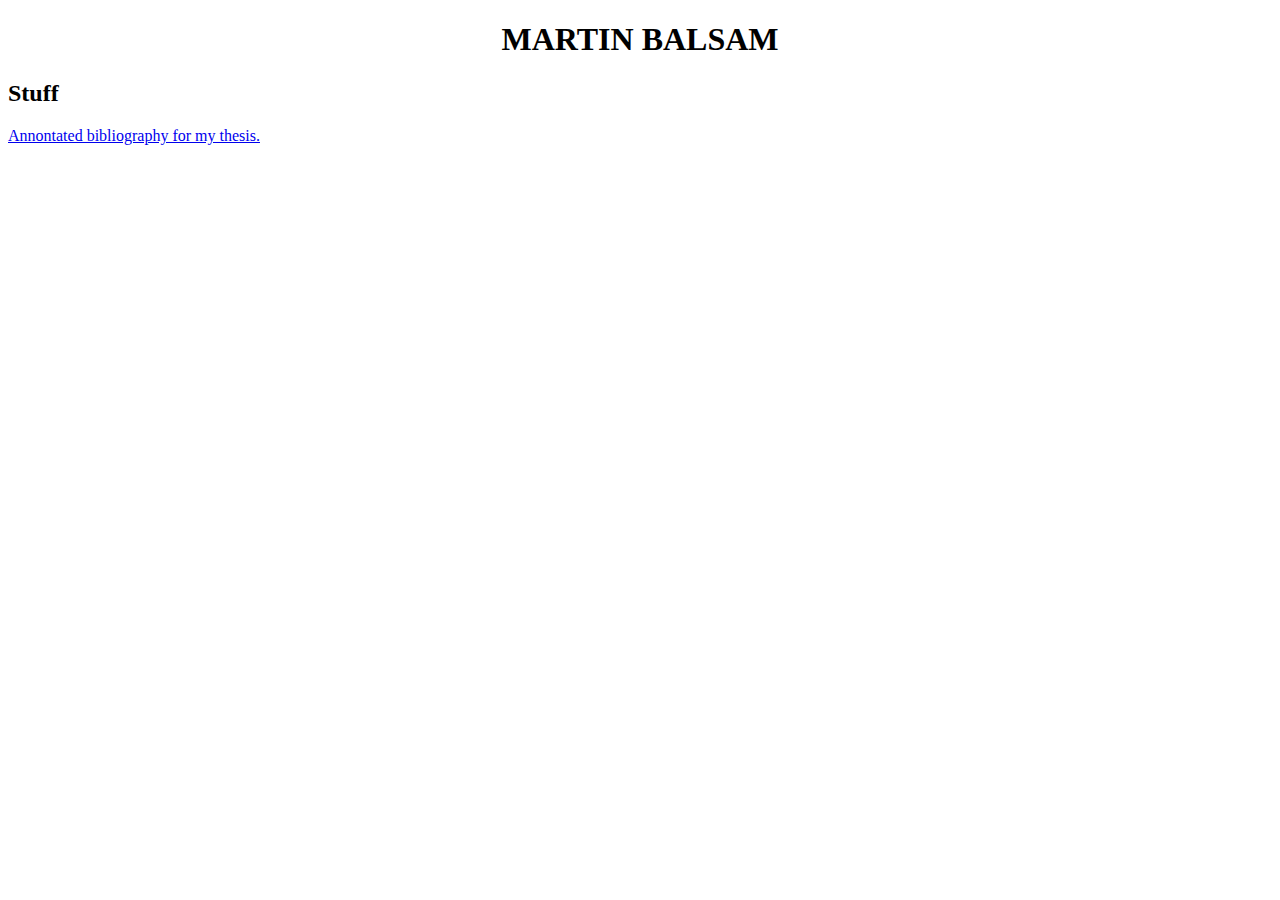
==== index.html @ 3910bd15 "added wythoff bibliografpy pdf file" ====
<!DOCTYPE html>
<html>
<head>
<link href='http://fonts.googleapis.com/css?family=Lato:100,400' rel='stylesheet' type='text/css'>
	<style>
		h1 {
			font: Ultra-Light 100 1em/1.5em 'Lato', sans-serif;
		}
	</style>

</head>
<body>
	<center><h1>MARTIN BALSAM</h1></center>
    
    <h2>Stuff</h2>
    <a href="martinbalsam.github.io/wythoff_bibl.pdf">Annontated bibliography for my thesis.</a>
</body>
</html>
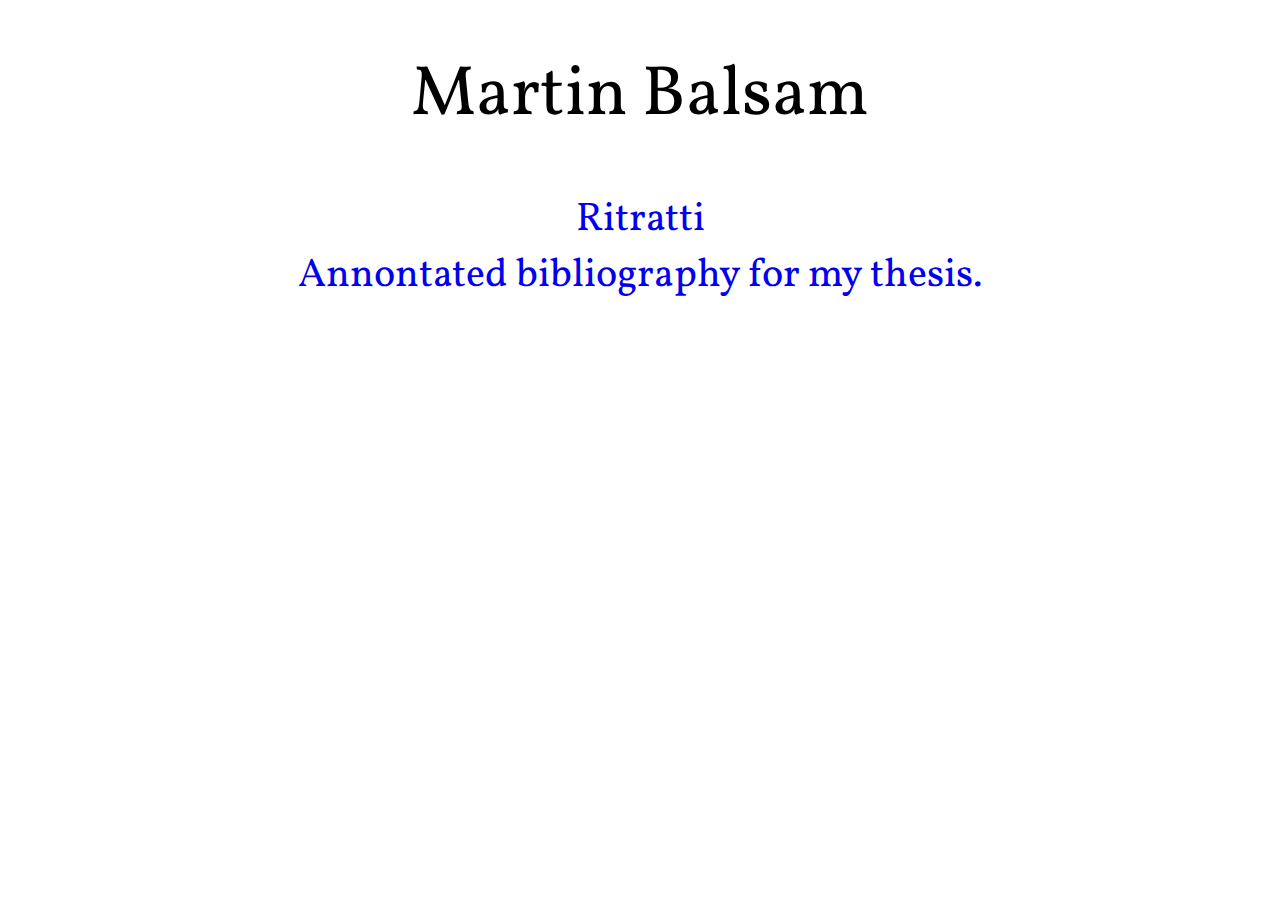
==== commit 31a72f7b: "added ritratti.html and related images, changed the style of the fonts" ====
--- a/index.html
+++ b/index.html
@@ -1,18 +1,44 @@
 <!DOCTYPE html>
 <html>
 <head>
-<link href='http://fonts.googleapis.com/css?family=Lato:100,400' rel='stylesheet' type='text/css'>
+<link href='https://fonts.googleapis.com/css?family=Vollkorn:400,700' rel='stylesheet' type='text/css'>
 	<style>
 		h1 {
-			font: Ultra-Light 100 1em/1.5em 'Lato', sans-serif;
+			font-family:  'Vollkorn', serif;
+            font-size: 70px;
+            font-weight: 400;
 		}
+        		a:link {
+			font-family:  'Vollkorn', serif;
+            font-size: 40px;
+            font-weight: 400;
+            text-decoration: none;
+		}
+        
+                		a:hover {
+			font-family:  'Vollkorn', serif;
+            font-size: 40px;
+            font-weight: 400;
+            color: transparent;
+            text-shadow: 0 0 10px rgba(0,0,0,0.3);
+            text-decoration: none;
+            
+		}
+        
+        
+        
 	</style>
 
 </head>
 <body>
-	<center><h1>MARTIN BALSAM</h1></center>
+	<center><h1>Martin Balsam</h1>
     
-    <h2>Stuff</h2>
-    <a href="martinbalsam.github.io/wythoff_bibl.pdf">Annontated bibliography for my thesis.</a>
+    <a href="ritratti.html">Ritratti</a>
+        <br>
+        
+    <a href="wythoff_bibl.pdf">Annontated bibliography for my thesis.</a>
+    
+        
+        </center>
 </body>
 </html>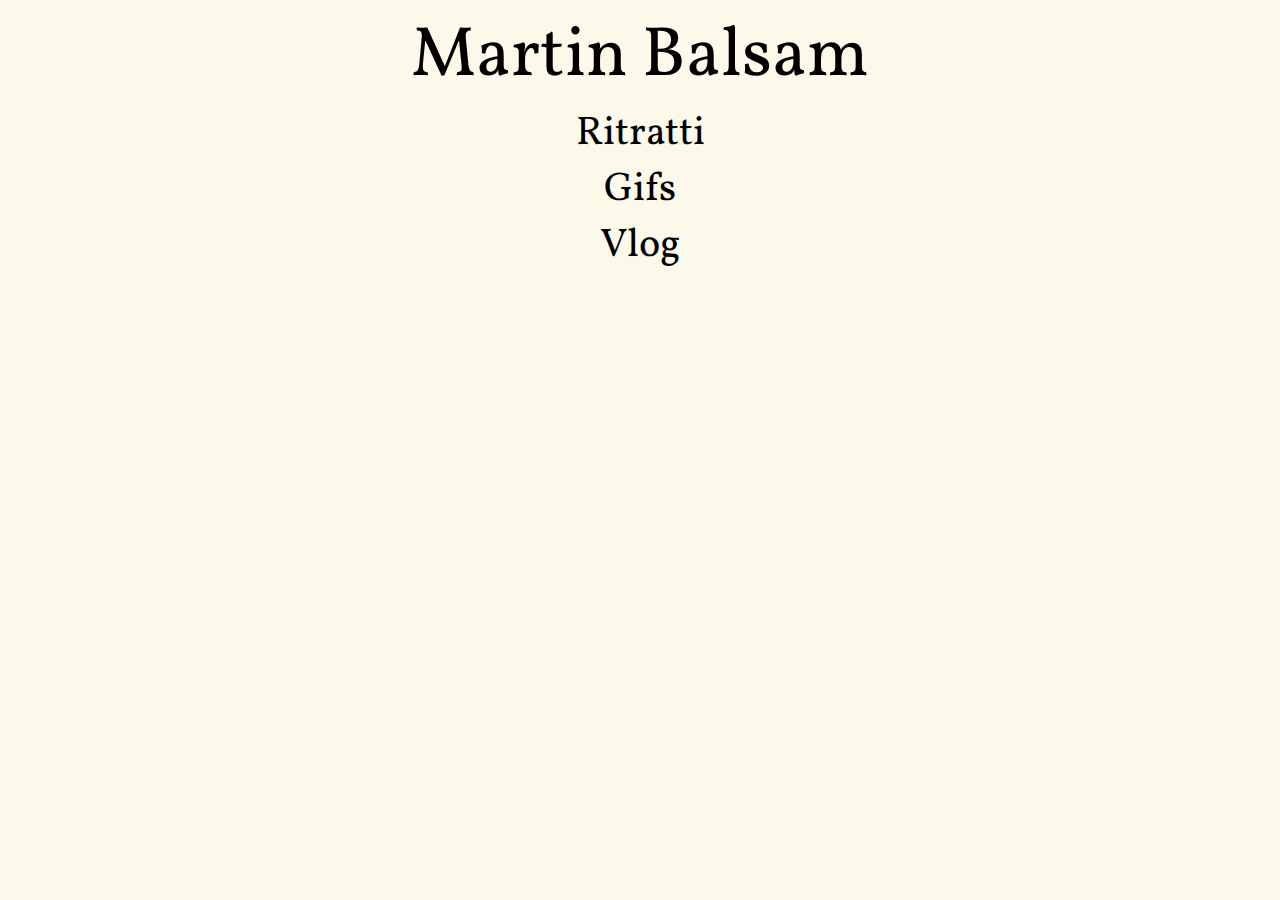
==== commit 46bcfb73: "added the gif page and created they gangam_style.css style page" ====
--- a/index.html
+++ b/index.html
@@ -2,43 +2,23 @@
 <html>
 <head>
 <link href='https://fonts.googleapis.com/css?family=Vollkorn:400,700' rel='stylesheet' type='text/css'>
-	<style>
-		h1 {
-			font-family:  'Vollkorn', serif;
-            font-size: 70px;
-            font-weight: 400;
-		}
-        		a:link {
-			font-family:  'Vollkorn', serif;
-            font-size: 40px;
-            font-weight: 400;
-            text-decoration: none;
-		}
-        
-                		a:hover {
-			font-family:  'Vollkorn', serif;
-            font-size: 40px;
-            font-weight: 400;
-            color: transparent;
-            text-shadow: 0 0 10px rgba(0,0,0,0.3);
-            text-decoration: none;
-            
-		}
-        
-        
-        
-	</style>
+<link rel="stylesheet" type="text/css" href="gangam_style.css">
+
 
 </head>
 <body>
 	<center><h1>Martin Balsam</h1>
     
+        <span class="indexbig">
     <a href="ritratti.html">Ritratti</a>
         <br>
         
-    <a href="wythoff_bibl.pdf">Annontated bibliography for my thesis.</a>
-    
+            <a href="gifs.html">Gifs</a>
+        <br>
         
+                <a href="vlog.html">Vlog</a>
+        <br>
+        </span>
         </center>
 </body>
 </html>--- a/gangam_style.css
+++ b/gangam_style.css
@@ -0,0 +1,78 @@
+        .menu a:link{
+            font-family: VT323, monospace;
+            padding: 0px;
+            margin: 0px;
+            text-decoration:none;
+        }        
+        .menu a:hover{
+            font-family: VT323, monospace;
+            padding: 0px;
+            margin: 0px;
+            color: transparent;
+            text-shadow: 0 0 4px rgba(0,0,0,0.3);
+            text-decoration-line: none;
+            
+        }  
+        
+        .menu a:visited {
+            color: black;
+        }
+        
+        
+		h1 {
+			font-family:  'Vollkorn', serif;
+            font-size: 70px;
+            font-weight: 400;
+            padding: 0px;
+    margin: 0px;
+		}
+
+
+	   .indexbig  a:link {
+			font-family:  'Vollkorn', serif;
+            font-size: 40px;
+            font-weight: 400;
+            text-decoration: none;
+           color: black
+		}
+        
+ 		.indexbig a:hover {
+			font-family:  'Vollkorn', serif;
+            font-size: 40px;
+            font-weight: 400;
+            color: transparent;
+            text-shadow: 0 0 10px rgba(0,0,0,0.3);
+            text-decoration: none;
+            
+		}
+
+        .indexbig a:visited {
+            color: black;
+}
+        
+        .body a:link {
+			font-family:  'Vollkorn', serif;
+            font-size: 40px;
+            font-weight: 400;
+            text-decoration-line: none;
+		}
+        
+        .body a:hover {
+			font-family:  'Vollkorn', serif;
+            font-size: 40px;
+            font-weight: 400;
+            color: transparent;
+            text-shadow: 0 0 10px rgba(0,0,0,0.3);
+            text-decoration-line: none;
+            
+		}
+        
+        .body a:visited {
+            color: black;
+        }
+        
+body{
+background: #fcf9eb; 
+}
+
+        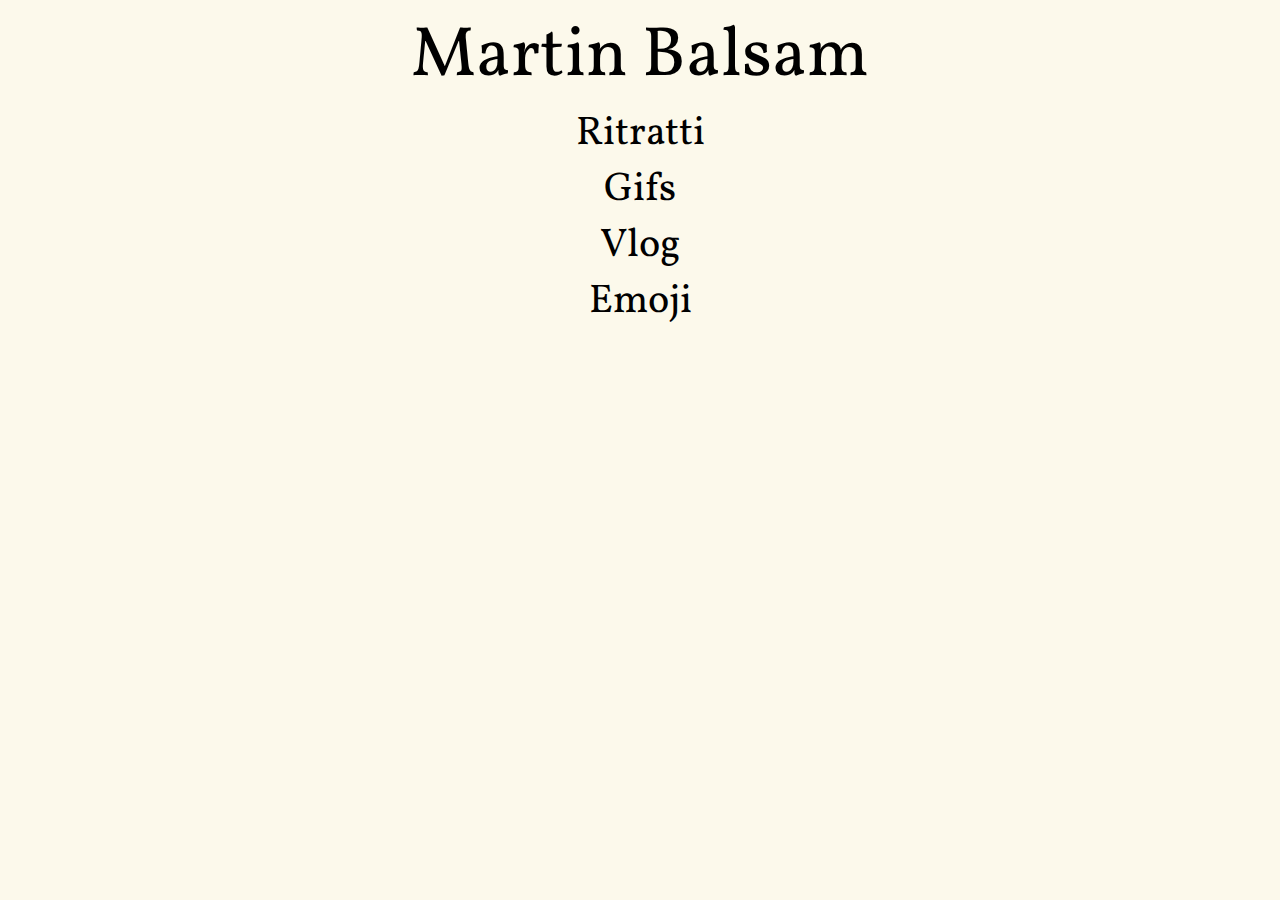
==== commit 35b9b707: "mm" ====
--- a/index.html
+++ b/index.html
@@ -18,6 +18,8 @@
         
                 <a href="vlog.html">Vlog</a>
         <br>
+                <a href="emoji.html">Emoji</a>
+        <br>            
         </span>
         </center>
 </body>
--- a/gangam_style.css
+++ b/gangam_style.css
@@ -1,3 +1,15 @@
+/*  
+  _           _                     
+ | |__   __ _| |___  __ _ _ __ ___  
+ | '_ \ / _` | / __|/ _` | '_ ` _ \ 
+ | |_) | (_| | \__ \ (_| | | | | | |
+ |_.__/ \__,_|_|___/\__,_|_| |_| |_|
+                                    
+*/
+
+
+/*		MENU STYLE
+*/
         .menu a:link{
             font-family: VT323, monospace;
             padding: 0px;
@@ -24,16 +36,19 @@
             font-size: 70px;
             font-weight: 400;
             padding: 0px;
-    margin: 0px;
+    		margin: 0px;
 		}
 
 
+/*
+		Big links in the index page
+*/
 	   .indexbig  a:link {
 			font-family:  'Vollkorn', serif;
             font-size: 40px;
             font-weight: 400;
             text-decoration: none;
-           color: black
+			color: black
 		}
         
  		.indexbig a:hover {
@@ -71,8 +86,11 @@
             color: black;
         }
         
-body{
-background: #fcf9eb; 
-}
+		
+/*      BACKGROUD COLOR
+*/
+		body{
+		background: #fcf9eb; 
+		}
 
         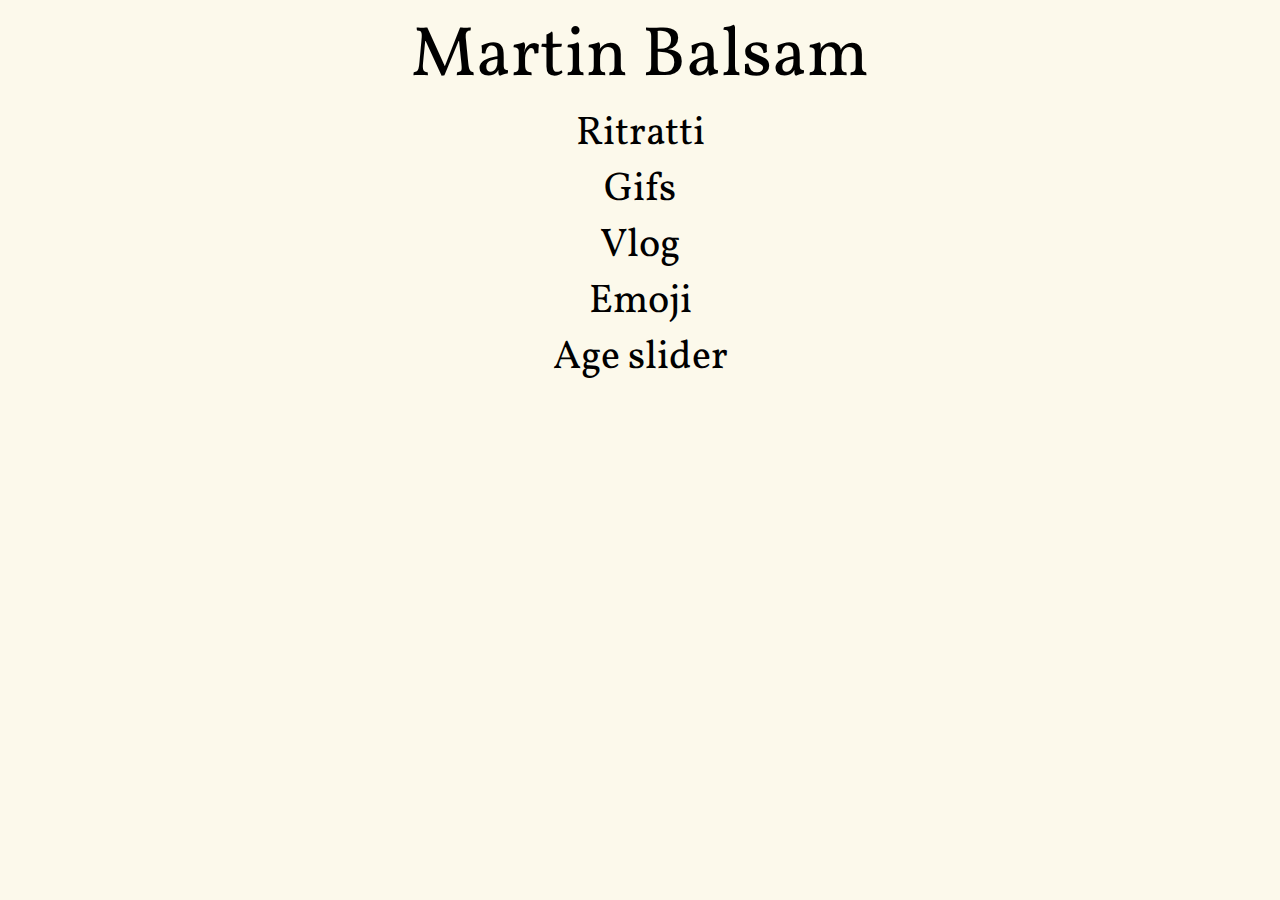
==== commit d82e9c9e: "refactored the structure, I guess" ====
--- a/index.html
+++ b/index.html
@@ -19,7 +19,8 @@
                 <a href="vlog.html">Vlog</a>
         <br>
                 <a href="emoji.html">Emoji</a>
-        <br>            
+        <br>        
+                <a href="age_slider.html">Age slider</a>
         </span>
         </center>
 </body>
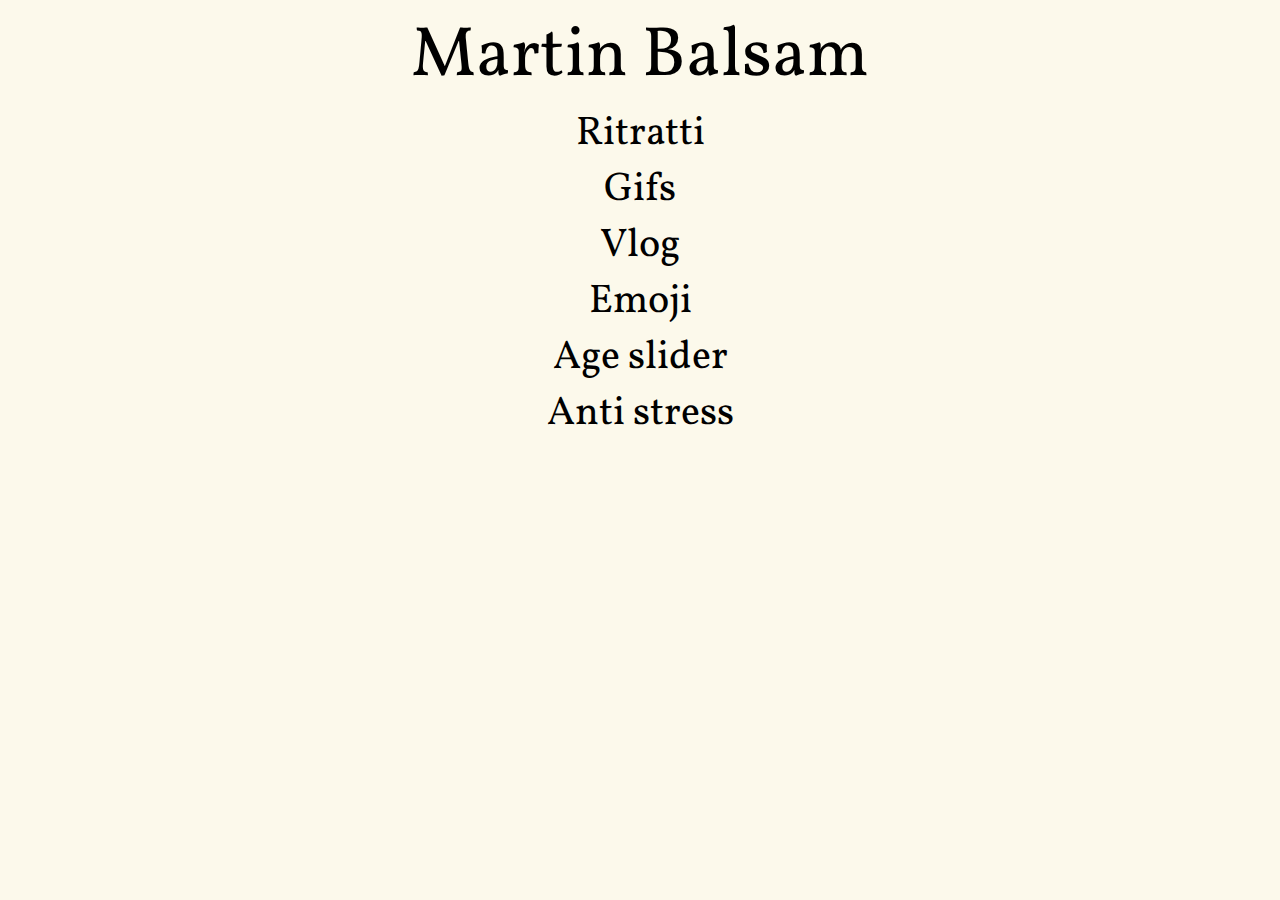
==== commit 770591dc: "added the antistress page" ====
--- a/index.html
+++ b/index.html
@@ -21,6 +21,8 @@
                 <a href="emoji.html">Emoji</a>
         <br>        
                 <a href="age_slider.html">Age slider</a>
+        <br>
+                <a href="antistress.html">Anti stress</a>
         </span>
         </center>
 </body>
--- a/gangam_style.css
+++ b/gangam_style.css
@@ -39,6 +39,9 @@
     		margin: 0px;
 		}
 
+p {
+    font-family:  'Vollkorn', serif;
+}
 
 /*
 		Big links in the index page
@@ -93,4 +96,13 @@
 		background: #fcf9eb; 
 		}
 
-        +/*      CANVAS
+*/        
+canvas {
+    padding-left: 0;
+    padding-right: 0;
+    margin-left: auto;
+    margin-right: auto;
+    display: block;
+    width: 600px;
+}
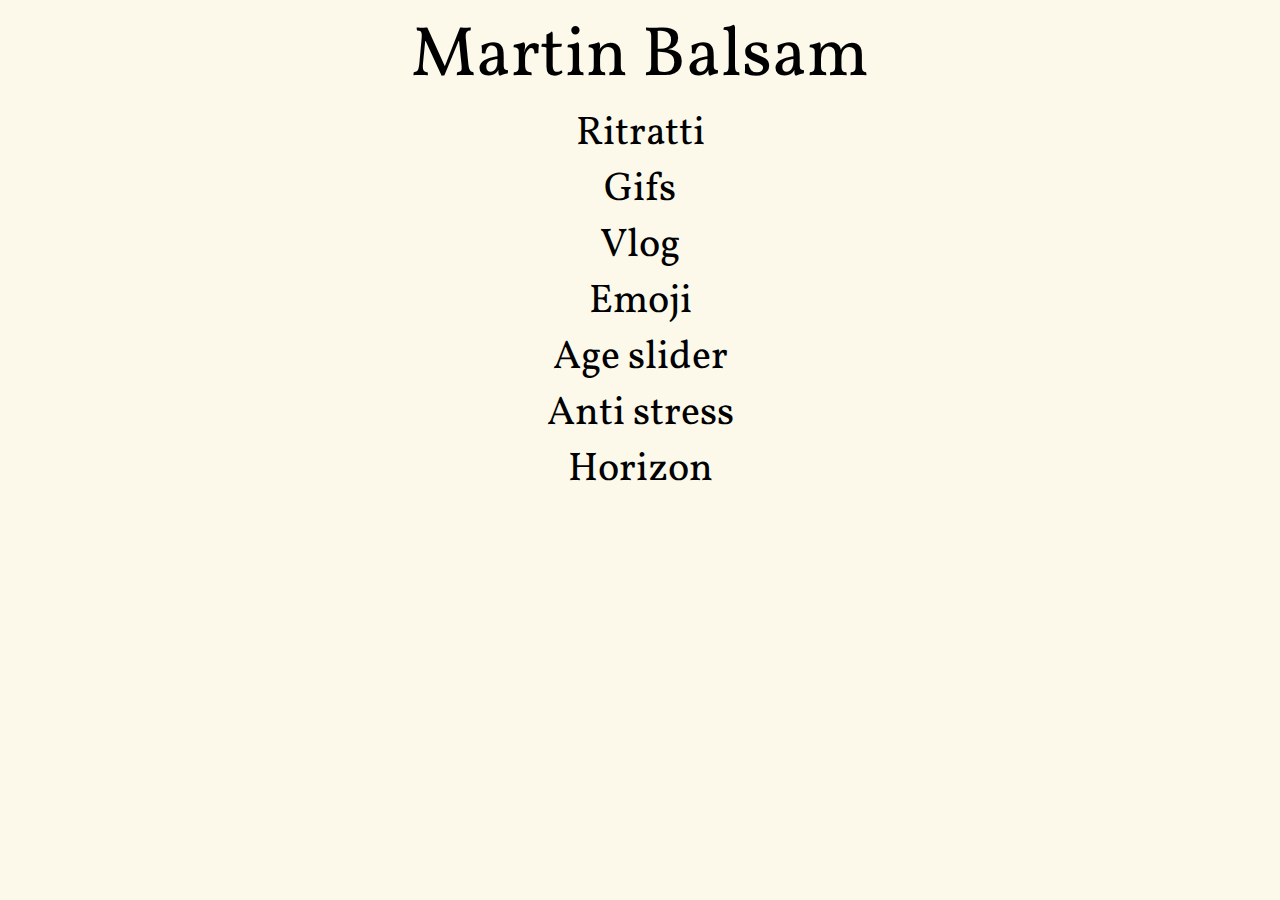
==== commit 845df66c: "added link to horizon" ====
--- a/index.html
+++ b/index.html
@@ -23,6 +23,8 @@
                 <a href="age_slider.html">Age slider</a>
         <br>
                 <a href="antistress.html">Anti stress</a>
+                    <br>
+                <a href="horizon.html">Horizon</a>
         </span>
         </center>
 </body>
